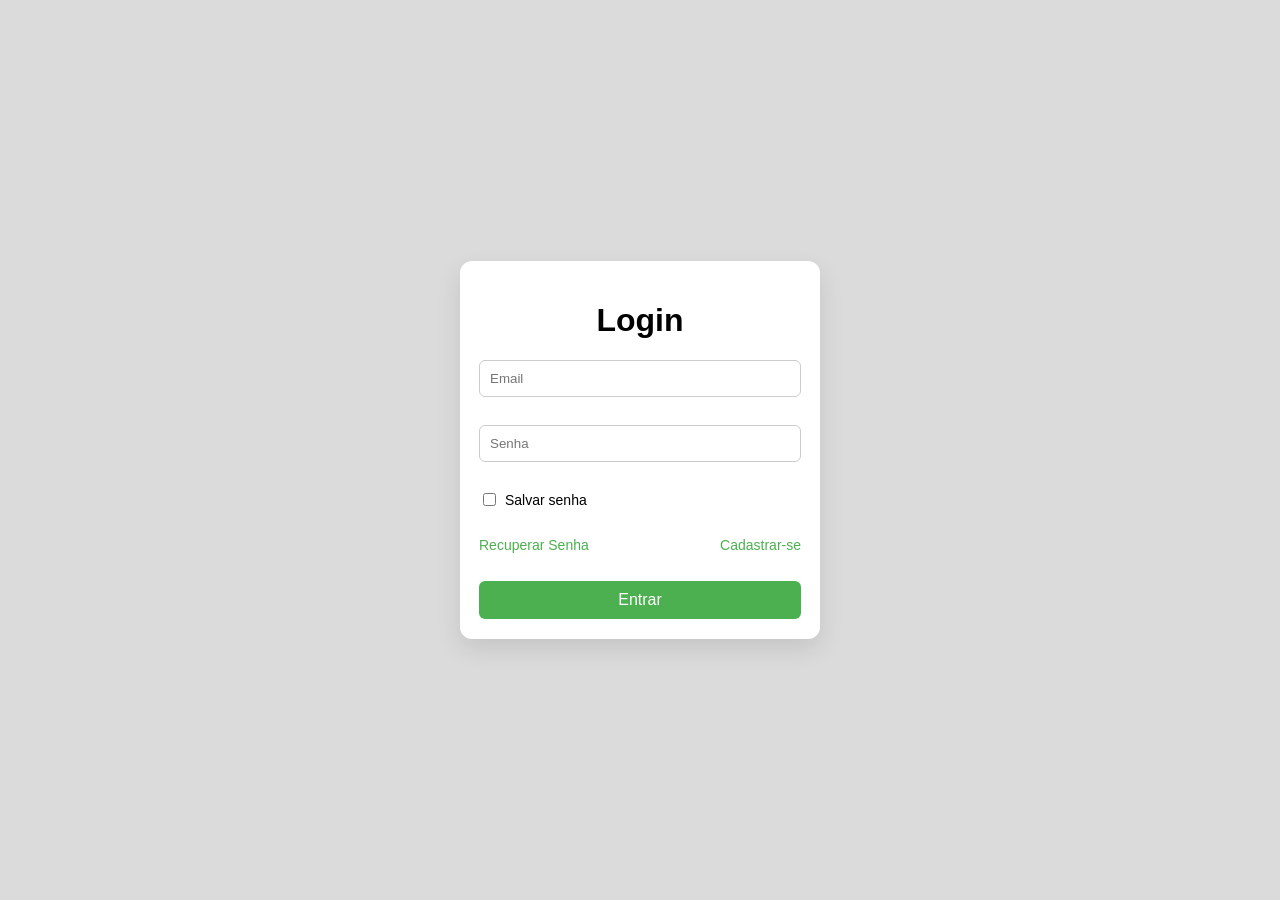
==== index.html @ fbccbe22 "teste hfhsxdr" ====
<!DOCTYPE html>
<html lang="pt-br">
<head>
    <meta charset="UTF-8">
    <meta name="viewport" content="width=device-width, initial-scale=1.0">
    <title>Login</title>
    <link rel="stylesheet" href="style.css">
</head>
<body>
    <div id="corpo">
        <h1>Login</h1>
        
        <form method="POST">
            <div id="forms">
                <input type="email" name="email" placeholder="Email"><br>
                <input type="password" name="senha" placeholder="Senha"><br>
                <label class="checkbox">

                <input type="checkbox" name="confirmar"> Salvar senha
                </label><br>

                <div class="links">
                    <a href="Recuperar_Senha">Recuperar Senha</a>
                    <a href="Criar_Cadastro">Cadastrar-se</a>
                </div>
                <br>

                <button type="submit">Entrar</button>
            </div>
        </form>

    </div>
</body>
</html>
---- style.css ----
body{
    background-color: rgb(220, 219, 219);
    margin: 0;
    display: flex;
    justify-content: center;
    align-items: center;
    height: 100vh;
    font-family: Arial, Helvetica, sans-serif;
}

#corpo{
    background-color: white;
    padding: 20px;
    width: 320px;
    display: flex;
    flex-direction: column;
    align-items: center;
    border-radius: 12px;
    box-shadow: 0 10px 25px rgba(0,0,0,0.1);
}

#forms{
    display: flex;
    flex-direction: column;
    width: 100%;
    gap: 5px;
}

#forms input[type="email"],
#forms input[type="password"]{
    padding: 10px;
    border: 1px solid #ccc;
    border-radius: 6px;
    outline: none;
    transition: 0.2s;
    width: 300px;
}

#forms input:focus{
    border-color: #4CAF50;
    box-shadow: 0 0 5px rgba(76, 175, 80, 0.3);
}

.checkbox{
    display: flex;
    align-items: center;
    gap: 6px;
    font-size: 14px;
}

input[type="checkbox"]{
    accent-color: #4CAF50;
}

.links{
    display: flex;
    justify-content: space-between;
    font-size: 14px;
}

#forms a{
    text-decoration: none;
    color: #4CAF50;
    font-weight: 500;
    transition: 0.3s;
}

#forms a:hover{
    color: #1a4c1c;
}

#forms button{
    padding: 10px;
    border: none;
    border-radius: 6px;
    background-color: #4CAF50;
    color: white;
    font-size: 16px;
    cursor: pointer;
    transition: 0.3s;
}

#forms button:hover{
    background-color: #43a047;
}
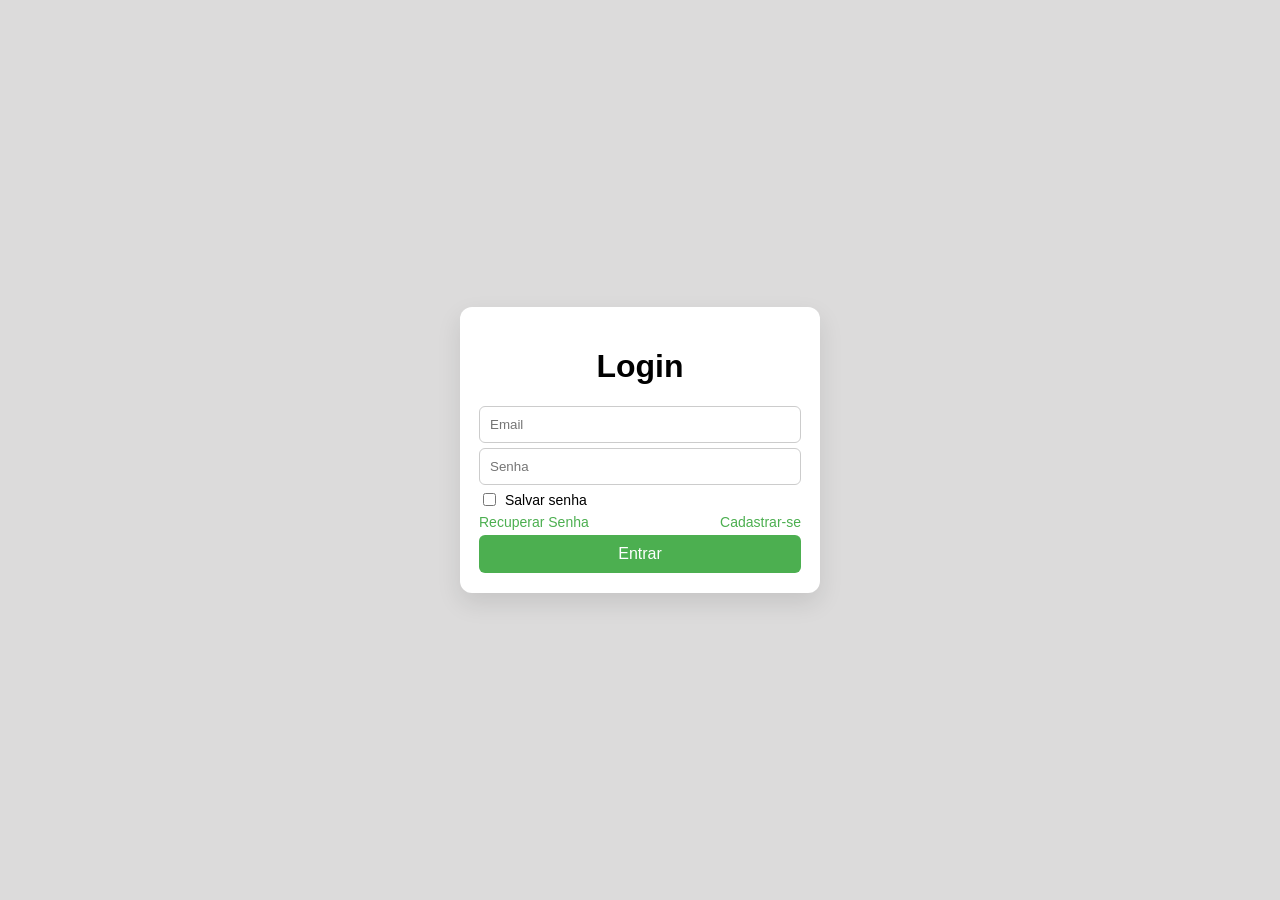
==== commit 7919c7ab: "Make email and password fields required Updated form fields to be required and fixed links." ====
--- a/index.html
+++ b/index.html
@@ -4,31 +4,36 @@
     <meta charset="UTF-8">
     <meta name="viewport" content="width=device-width, initial-scale=1.0">
     <title>Login</title>
+
+    <!-- CSS -->
     <link rel="stylesheet" href="style.css">
 </head>
 <body>
+
     <div id="corpo">
         <h1>Login</h1>
-        
+
         <form method="POST">
             <div id="forms">
-                <input type="email" name="email" placeholder="Email"><br>
-                <input type="password" name="senha" placeholder="Senha"><br>
+                
+                <input type="email" name="email" placeholder="Email" required>
+                <input type="password" name="senha" placeholder="Senha" required>
+
                 <label class="checkbox">
-
-                <input type="checkbox" name="confirmar"> Salvar senha
-                </label><br>
+                    <input type="checkbox" id="confirmar" name="confirmar">
+                    Salvar senha
+                </label>
 
                 <div class="links">
-                    <a href="Recuperar_Senha">Recuperar Senha</a>
-                    <a href="Criar_Cadastro">Cadastrar-se</a>
+                    <a href="recuperar_senha.html">Recuperar Senha</a>
+                    <a href="cadastro.html">Cadastrar-se</a>
                 </div>
-                <br>
 
                 <button type="submit">Entrar</button>
+
             </div>
         </form>
+    </div>
 
-    </div>
 </body>
-</html>+</html>
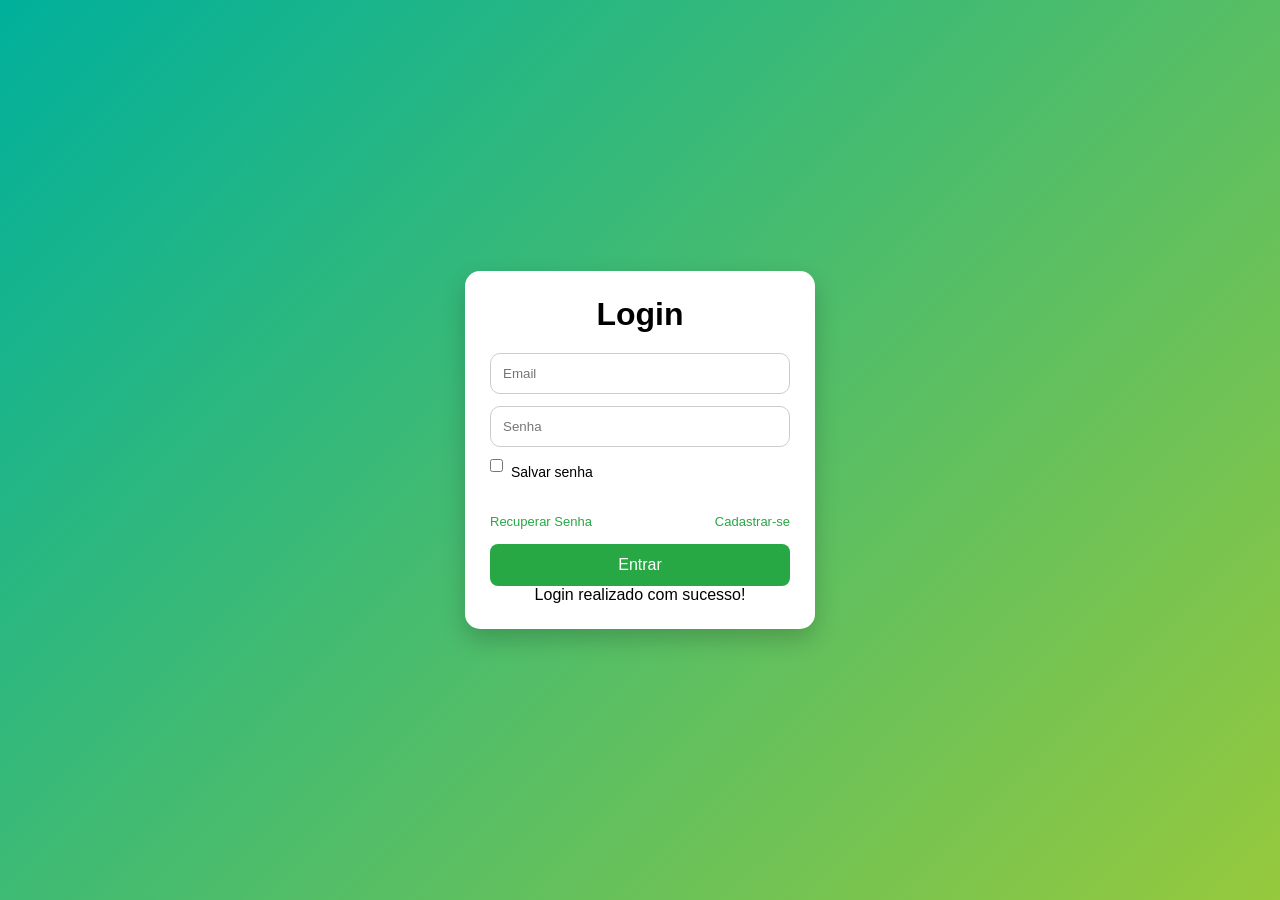
==== commit 62537bc7: "Refactor login form and add success message shsrt" ====
--- a/index.html
+++ b/index.html
@@ -8,19 +8,23 @@
     <!-- CSS -->
     <link rel="stylesheet" href="style.css">
 </head>
+
 <body>
 
     <div id="corpo">
+
         <h1>Login</h1>
 
-        <form method="POST">
+        <form id="loginForm">
+
             <div id="forms">
-                
-                <input type="email" name="email" placeholder="Email" required>
-                <input type="password" name="senha" placeholder="Senha" required>
+
+                <input type="email" id="email" placeholder="Email" required>
+
+                <input type="password" id="senha" placeholder="Senha" required>
 
                 <label class="checkbox">
-                    <input type="checkbox" id="confirmar" name="confirmar">
+                    <input type="checkbox" id="confirmar">
                     Salvar senha
                 </label>
 
@@ -31,9 +35,18 @@
 
                 <button type="submit">Entrar</button>
 
+                <div class="mensagem" id="mensagem">
+                    Login realizado com sucesso!
+                </div>
+
             </div>
+
         </form>
+
     </div>
+
+    <!-- JS -->
+    <script src="script.js"></script>
 
 </body>
 </html>
--- a/style.css
+++ b/style.css
@@ -1,85 +1,141 @@
-body{
-    background-color: rgb(220, 219, 219);
+/* RESET */
+* {
     margin: 0;
+    padding: 0;
+    box-sizing: border-box;
+}
+
+/* CORPO */
+body {
+    font-family: Arial, Helvetica, sans-serif;
+    background: linear-gradient(135deg, #00b09b, #96c93d);
+
+    min-height: 100vh; /* corrigido */
     display: flex;
     justify-content: center;
     align-items: center;
-    height: 100vh;
-    font-family: Arial, Helvetica, sans-serif;
+
+    padding: 15px; /* evita colar nas bordas no celular */
 }
 
-#corpo{
-    background-color: white;
-    padding: 20px;
-    width: 320px;
+/* CAIXA PRINCIPAL */
+#corpo {
+    background: #fff;
+    padding: 25px;
+    border-radius: 15px;
+
+    width: 100%;          /* importante */
+    max-width: 350px;     /* limita no PC */
+
+    text-align: center;
+    box-shadow: 0 10px 25px rgba(0,0,0,0.2);
+}
+
+/* FORM */
+#forms {
     display: flex;
     flex-direction: column;
-    align-items: center;
-    border-radius: 12px;
-    box-shadow: 0 10px 25px rgba(0,0,0,0.1);
 }
 
-#forms{
-    display: flex;
-    flex-direction: column;
-    width: 100%;
-    gap: 5px;
+/* TÍTULO */
+h1 {
+    margin-bottom: 20px;
 }
 
-#forms input[type="email"],
-#forms input[type="password"]{
-    padding: 10px;
+/* INPUTS */
+input {
+    width: 100%;
+    padding: 12px;
+    margin-bottom: 12px;
+
     border: 1px solid #ccc;
-    border-radius: 6px;
+    border-radius: 10px;
+
     outline: none;
-    transition: 0.2s;
-    width: 300px;
-}
-
-#forms input:focus{
-    border-color: #4CAF50;
-    box-shadow: 0 0 5px rgba(76, 175, 80, 0.3);
-}
-
-.checkbox{
-    display: flex;
-    align-items: center;
-    gap: 6px;
-    font-size: 14px;
-}
-
-input[type="checkbox"]{
-    accent-color: #4CAF50;
-}
-
-.links{
-    display: flex;
-    justify-content: space-between;
-    font-size: 14px;
-}
-
-#forms a{
-    text-decoration: none;
-    color: #4CAF50;
-    font-weight: 500;
     transition: 0.3s;
 }
 
-#forms a:hover{
-    color: #1a4c1c;
+input:focus {
+    border-color: #28a745;
+    box-shadow: 0 0 5px #28a745;
 }
 
-#forms button{
-    padding: 10px;
+/* CHECKBOX */
+.checkbox {
+    display: flex;
+    align-items: center;
+    font-size: 14px;
+    margin-bottom: 15px;
+    gap: 8px;
+}
+
+.checkbox input {
+    width: auto;
+}
+
+/* LINKS */
+.links {
+    display: flex;
+    justify-content: space-between;
+    gap: 10px; /* melhora no celular */
+    margin-bottom: 15px;
+}
+
+.links a {
+    text-decoration: none;
+    color: #28a745;
+    font-size: 13px; /* reduz pra caber melhor */
+}
+
+/* BOTÃO */
+button {
+    width: 100%;
+    padding: 12px;
+
+    background: #28a745;
     border: none;
-    border-radius: 6px;
-    background-color: #4CAF50;
+    border-radius: 8px;
+
     color: white;
     font-size: 16px;
+
     cursor: pointer;
     transition: 0.3s;
 }
 
-#forms button:hover{
-    background-color: #43a047;
-}+button:hover {
+    background: #218838;
+}
+
+/* LINK VOLTAR */
+a {
+    display: inline-block;
+    margin-top: 15px;
+    color: #28a745;
+    text-decoration: none;
+}
+
+a:hover {
+    text-decoration: underline;
+}
+
+/* 📱 AJUSTES FINOS PRO CELULAR */
+@media (max-width: 480px) {
+
+    #corpo {
+        padding: 20px;
+    }
+
+    h1 {
+        font-size: 22px;
+    }
+
+    .links {
+        flex-direction: column; /* evita quebrar feio */
+        align-items: center;
+    }
+
+    .links a {
+        font-size: 14px;
+    }
+}
